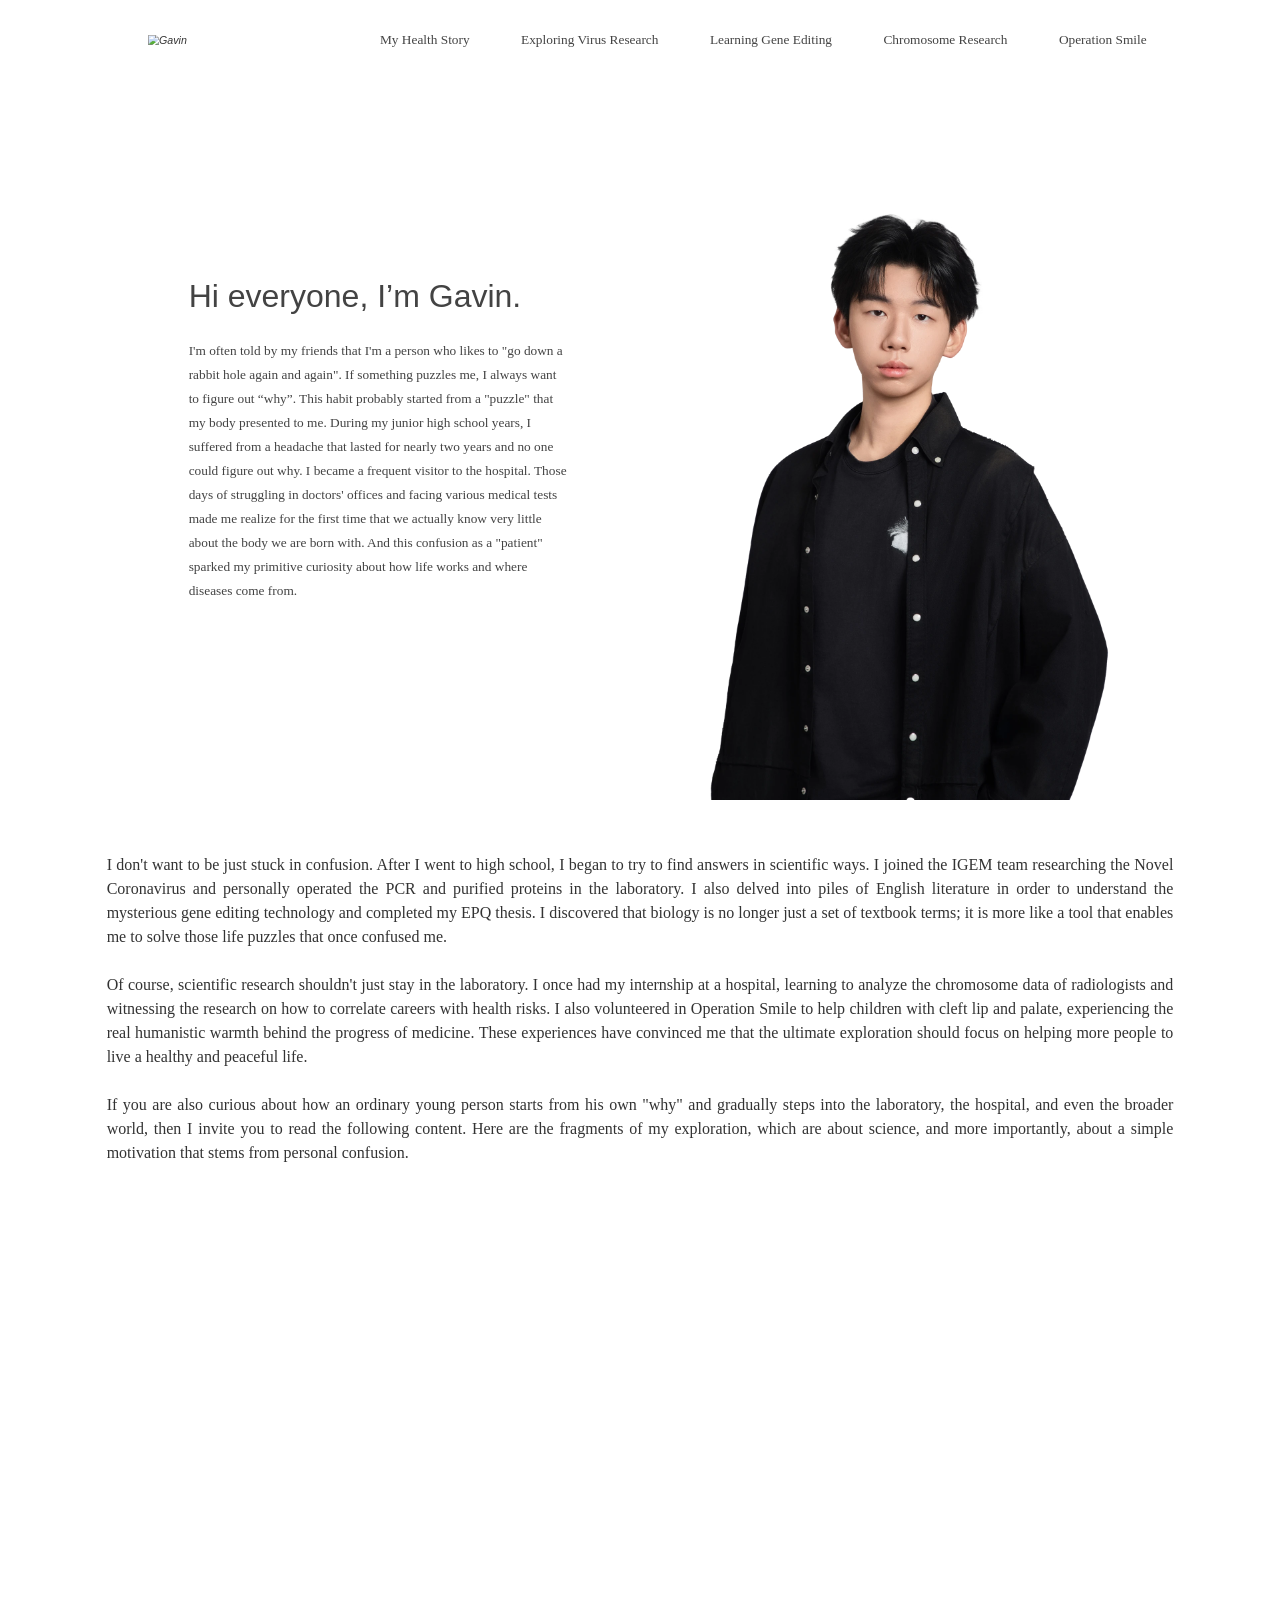
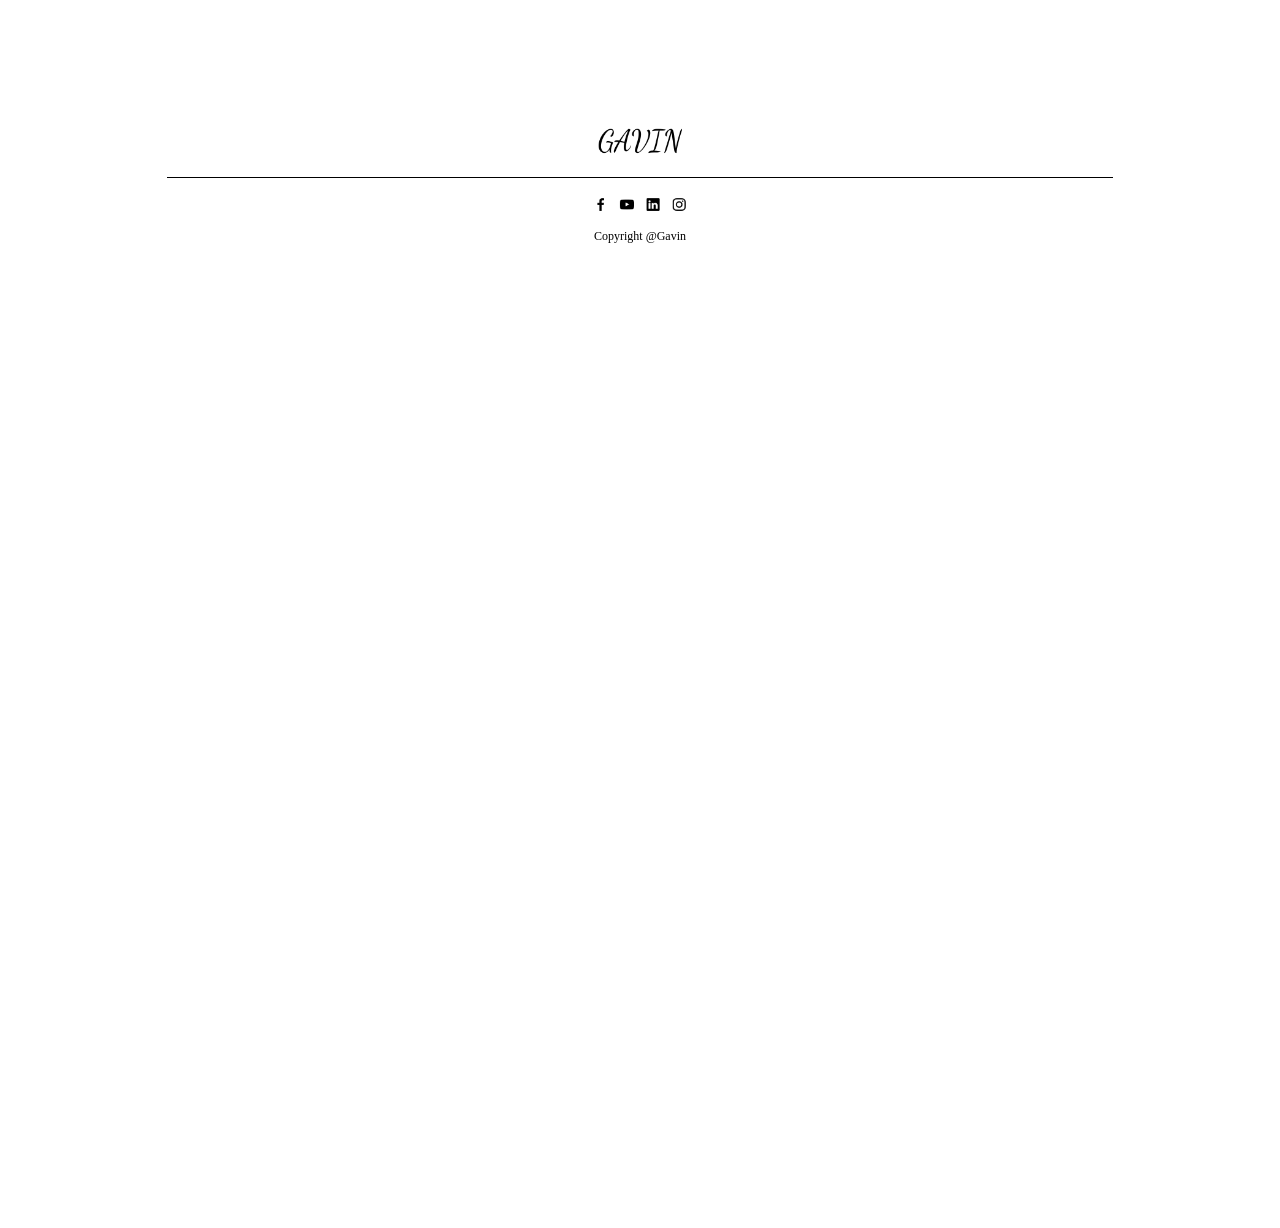
==== index.html @ e710f6bb "Add files via upload" ====
<!DOCTYPE html>
<html lang="en">
<head>
  <meta charset="UTF-8">
  <meta name="viewport" content="width=device-width, initial-scale=1.0">
  <title>Gavin</title>
  <link rel="icon" type="image/png" href="/home/instagram.webp">
  <!-- 预连接到 Google Fonts -->
  <script type="module" crossorigin src="/js/index-641023f5.js"></script>
  <link rel="modulepreload" crossorigin href="/js/vue-b065e30f.js">
  <link rel="modulepreload" crossorigin href="/js/vue-router-7a1c4c9d.js">
  <link rel="stylesheet" href="/css/index-eaa90bad.css">
</head>
<body>
  <div id="app"></div>
  
</body>
</html>
---- css/index-eaa90bad.css ----
.navigation[data-v-a6f86ab6]{position:fixed;top:0;left:0;right:0;z-index:1000;background:rgba(255,255,255,.95);-webkit-backdrop-filter:blur(10px);backdrop-filter:blur(10px);background:#fff;transition:box-shadow .3s ease;height:120px;min-height:80px}.navigation.scrolled[data-v-a6f86ab6]{box-shadow:0 2px 10px #0000001a}.nav-container[data-v-a6f86ab6]{margin:0 auto;padding:0 200px;display:flex;justify-content:space-between;align-items:center;height:100%}.logo[data-v-a6f86ab6]{display:flex;justify-content:center;align-items:center;width:103px}.logo a[data-v-a6f86ab6]{font-style:italic;line-height:100%;color:#333;display:inline-block;word-break:break-all}.logo img[data-v-a6f86ab6]{width:100%;height:auto}.nav-menu[data-v-a6f86ab6]{display:flex;list-style:none;min-width:1150px;gap:40px;margin:0;padding:0;justify-content:space-between}.nav-menu li a[data-v-a6f86ab6],.nav-menu li router-link[data-v-a6f86ab6]{font-family:Roboto;font-weight:400;font-size:20px;color:#434343;text-align:left;font-style:normal;text-transform:none}.nav-menu li a[data-v-a6f86ab6]:hover,.nav-menu li router-link[data-v-a6f86ab6]:hover,.nav-menu li a.router-link-active[data-v-a6f86ab6],.nav-menu li router-link.router-link-active[data-v-a6f86ab6]{color:#333}.hamburger[data-v-a6f86ab6]{display:none;flex-direction:column;justify-content:center;align-items:center;cursor:pointer;gap:5px;width:30px;height:24px;position:relative}.hamburger span[data-v-a6f86ab6]{width:25px;height:2px;background:#333;display:block;position:absolute}.hamburger span[data-v-a6f86ab6]:nth-child(1){top:0}.hamburger span[data-v-a6f86ab6]:nth-child(2){top:50%;transform:translateY(-50%)}.hamburger span[data-v-a6f86ab6]:nth-child(3){bottom:0}.hamburger.active span[data-v-a6f86ab6]:nth-child(1){top:50%;transform:translateY(-50%) rotate(45deg)}.hamburger.active span[data-v-a6f86ab6]:nth-child(2){opacity:0}.hamburger.active span[data-v-a6f86ab6]:nth-child(3){bottom:50%;transform:translateY(50%) rotate(-45deg)}.footer[data-v-b1dce762]{position:relative;background:white;height:300px;text-align:center;z-index:1;justify-content:center;align-items:center;display:flex}.footer-container[data-v-b1dce762]{width:1500px;margin:0 auto;padding:0 40px;text-align:center;display:flex;justify-items:center;align-items:center;flex-direction:column}.footer-title[data-v-b1dce762]{font-family:Playfair Display,serif;font-size:48px;font-weight:400;font-style:italic;color:#333;letter-spacing:2px}.footer-icon[data-v-b1dce762]{width:125px}.footer-line[data-v-b1dce762]{height:1px;padding:0 200px;background-color:#000;margin:28px 0;width:100%}.social-links[data-v-b1dce762]{display:flex;justify-content:center;gap:0;margin-bottom:30px}.social-link[data-v-b1dce762]{width:40px;height:40px;display:flex;align-items:center;justify-content:center;color:#666;border-radius:50%}.social-link img[data-v-b1dce762]{width:24px;height:24px}.social-link[data-v-b1dce762]:hover{color:#333;transform:translateY(-3px)}.copyright[data-v-b1dce762]{font-family:Microsoft YaHei,PingFang SC,Hiragino Sans GB,Helvetica Neue,Arial,sans-serif;font-weight:500;font-size:18px;font-family:Times New Roman,serif;line-height:32px;color:#000;margin-top:20px}*{margin:0;padding:0;box-sizing:border-box}body{font-family:Roboto,sans-serif;color:#333;overflow-x:hidden}#app{width:100%}.main-content{margin-top:120px}:root{--primary-color: #333;--secondary-color: #666;--accent-color: #0066ff;--light-bg: #f8f8f8;--white: #ffffff}html{scroll-behavior:smooth;overflow-x:hidden;overscroll-behavior:none}body{margin:0;padding:0;font-family:Roboto,sans-serif;-webkit-font-smoothing:antialiased;-moz-osx-font-smoothing:grayscale;overflow-x:hidden;-webkit-overflow-scrolling:touch;overscroll-behavior:none}h1,h2,h3{font-family:Playfair Display,serif}a{text-decoration:none;color:inherit}img{max-width:100%;height:auto;display:block}.container{max-width:1200px;margin:0 auto;padding:0 20px}.section{padding:80px 0}
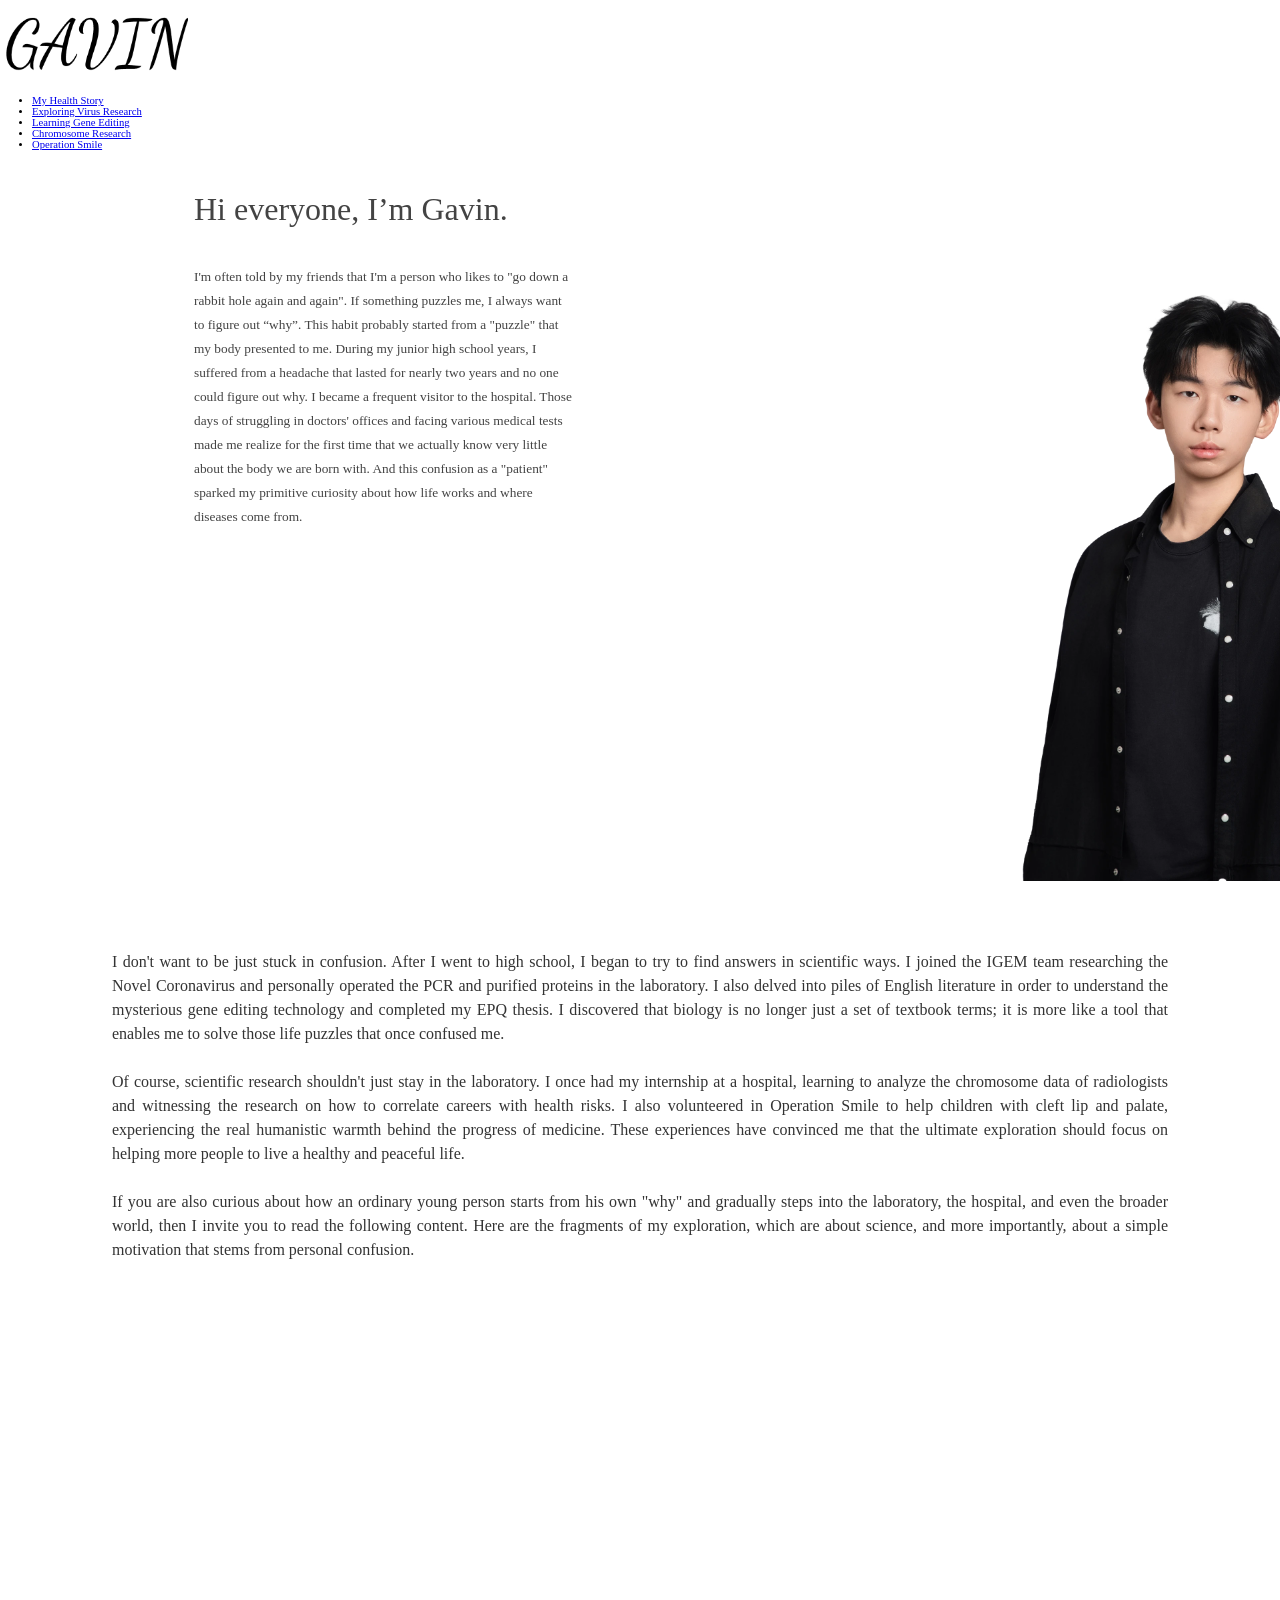
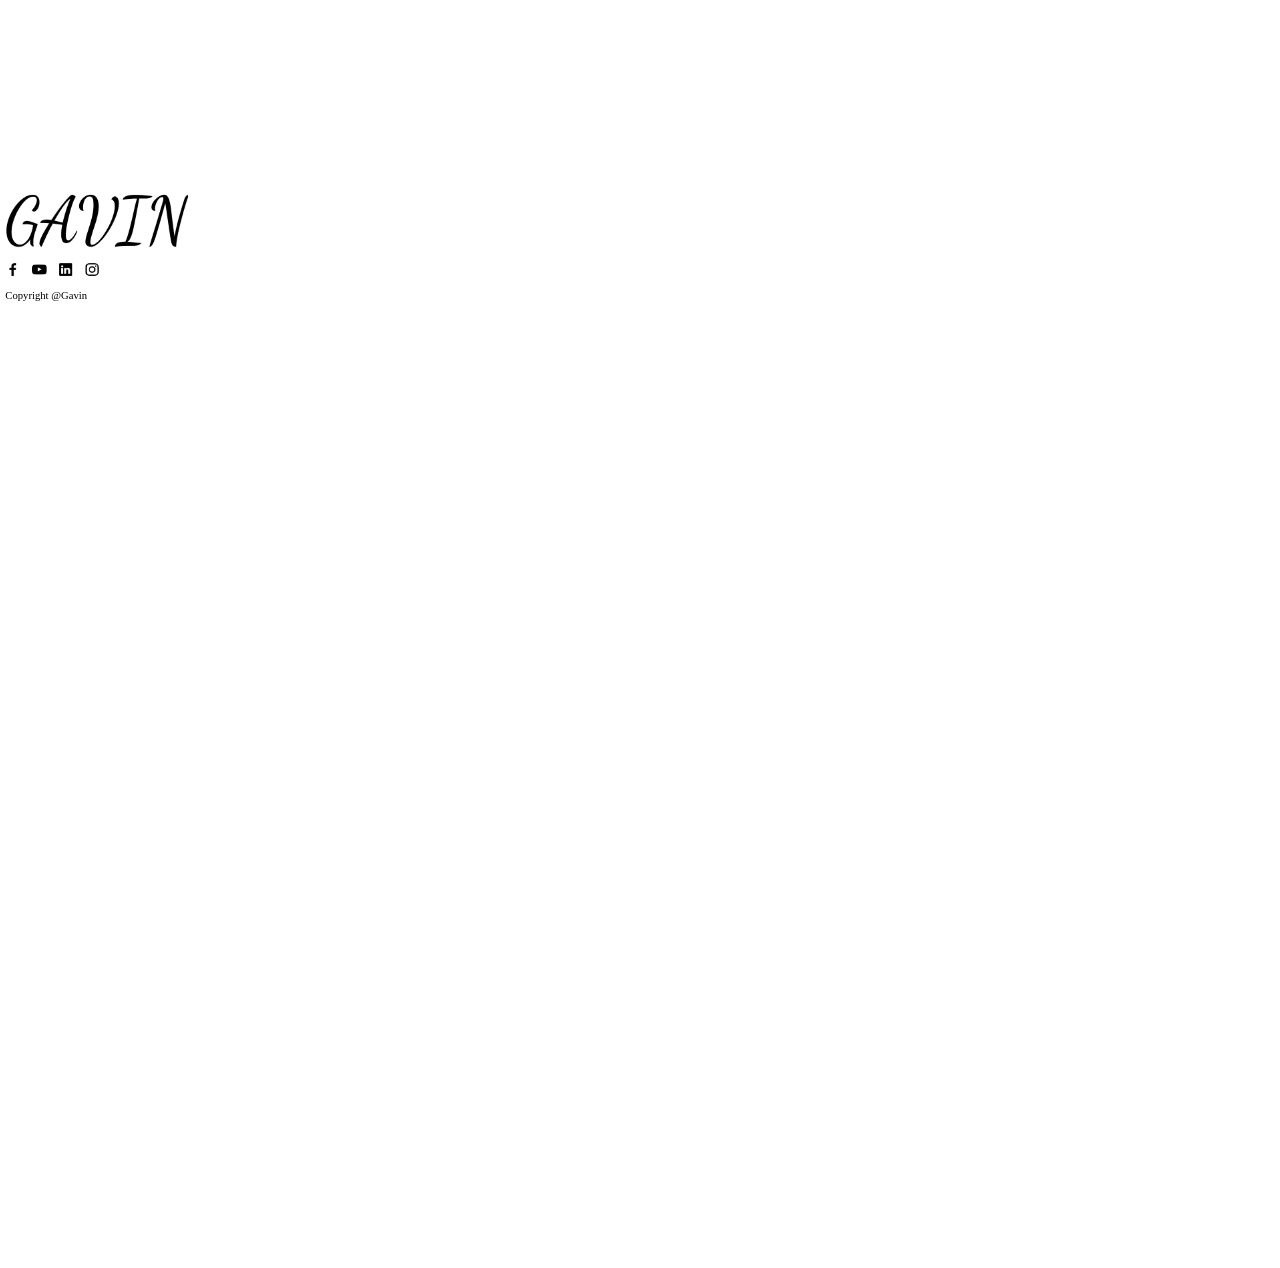
==== commit 8d47099b: "Add files via upload" ====
--- a/index.html
+++ b/index.html
@@ -6,10 +6,10 @@
   <title>Gavin</title>
   <link rel="icon" type="image/png" href="/home/instagram.webp">
   <!-- 预连接到 Google Fonts -->
-  <script type="module" crossorigin src="/js/index-641023f5.js"></script>
+  <script type="module" crossorigin src="/js/index-5cea4287.js"></script>
   <link rel="modulepreload" crossorigin href="/js/vue-b065e30f.js">
   <link rel="modulepreload" crossorigin href="/js/vue-router-7a1c4c9d.js">
-  <link rel="stylesheet" href="/css/index-eaa90bad.css">
+  <link rel="stylesheet" href="/css/index-52e96783.css">
 </head>
 <body>
   <div id="app"></div>
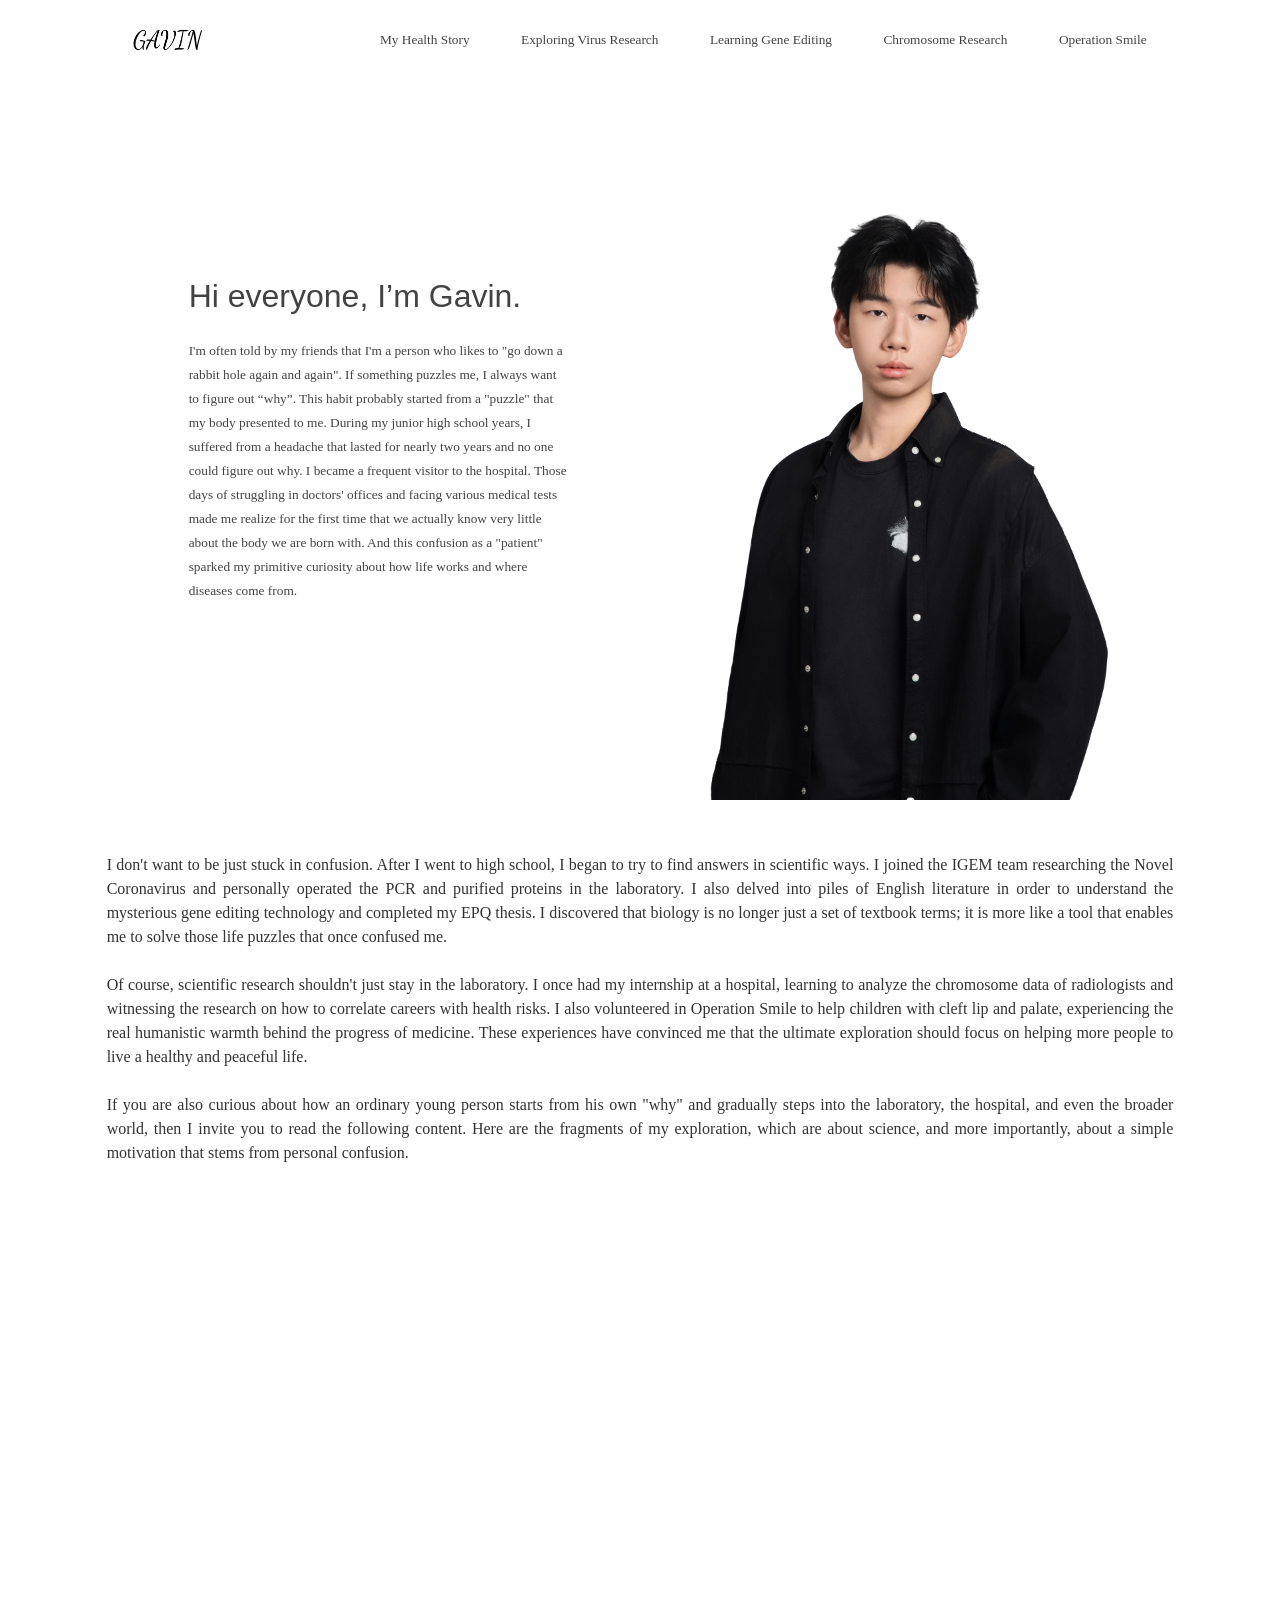
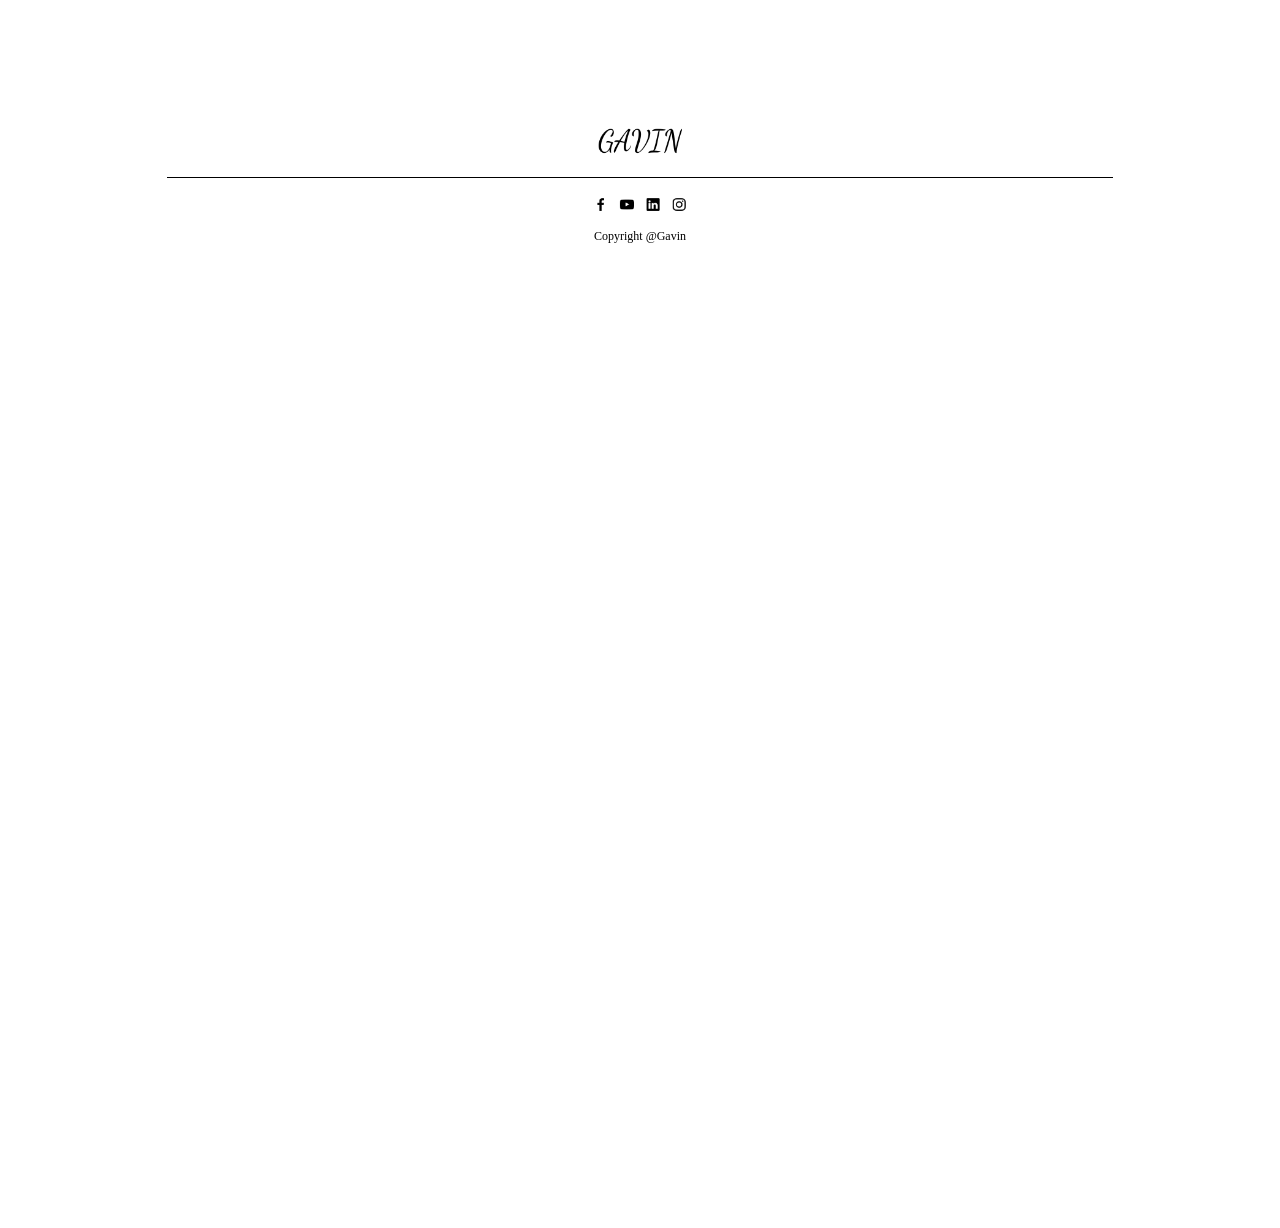
==== commit 98818d78: "Add files via upload" ====
--- a/index.html
+++ b/index.html
@@ -6,7 +6,7 @@
   <title>Gavin</title>
   <link rel="icon" type="image/png" href="/home/instagram.webp">
   <!-- 预连接到 Google Fonts -->
-  <script type="module" crossorigin src="/js/index-5cea4287.js"></script>
+  <script type="module" crossorigin src="/js/index-c4c22520.js"></script>
   <link rel="modulepreload" crossorigin href="/js/vue-b065e30f.js">
   <link rel="modulepreload" crossorigin href="/js/vue-router-7a1c4c9d.js">
   <link rel="stylesheet" href="/css/index-52e96783.css">
--- a/css/index-52e96783.css
+++ b/css/index-52e96783.css
@@ -0,0 +1 @@
+.navigation[data-v-557d73b3]{position:fixed;top:0;left:0;right:0;z-index:1000;background:rgba(255,255,255,.95);-webkit-backdrop-filter:blur(10px);backdrop-filter:blur(10px);background:#fff;transition:box-shadow .3s ease;height:120px;min-height:80px}.navigation.scrolled[data-v-557d73b3]{box-shadow:0 2px 10px #0000001a}.nav-container[data-v-557d73b3]{margin:0 auto;padding:0 200px;display:flex;justify-content:space-between;align-items:center;height:100%}.logo[data-v-557d73b3]{display:flex;justify-content:center;align-items:center;width:103px}.logo a[data-v-557d73b3]{font-style:italic;line-height:100%;color:#333;display:inline-block;word-break:break-all}.logo img[data-v-557d73b3]{width:100%;height:auto}.nav-menu[data-v-557d73b3]{display:flex;list-style:none;min-width:1150px;gap:40px;margin:0;padding:0;justify-content:space-between}.nav-menu li a[data-v-557d73b3],.nav-menu li router-link[data-v-557d73b3]{font-family:Roboto;font-weight:400;font-size:20px;color:#434343;text-align:left;font-style:normal;text-transform:none}.nav-menu li a[data-v-557d73b3]:hover,.nav-menu li router-link[data-v-557d73b3]:hover,.nav-menu li a.router-link-active[data-v-557d73b3],.nav-menu li router-link.router-link-active[data-v-557d73b3]{color:#333}.hamburger[data-v-557d73b3]{display:none;flex-direction:column;justify-content:center;align-items:center;cursor:pointer;gap:5px;width:30px;height:24px;position:relative}.hamburger span[data-v-557d73b3]{width:25px;height:2px;background:#333;display:block;position:absolute}.hamburger span[data-v-557d73b3]:nth-child(1){top:0}.hamburger span[data-v-557d73b3]:nth-child(2){top:50%;transform:translateY(-50%)}.hamburger span[data-v-557d73b3]:nth-child(3){bottom:0}.hamburger.active span[data-v-557d73b3]:nth-child(1){top:50%;transform:translateY(-50%) rotate(45deg)}.hamburger.active span[data-v-557d73b3]:nth-child(2){opacity:0}.hamburger.active span[data-v-557d73b3]:nth-child(3){bottom:50%;transform:translateY(50%) rotate(-45deg)}.footer[data-v-b1dce762]{position:relative;background:white;height:300px;text-align:center;z-index:1;justify-content:center;align-items:center;display:flex}.footer-container[data-v-b1dce762]{width:1500px;margin:0 auto;padding:0 40px;text-align:center;display:flex;justify-items:center;align-items:center;flex-direction:column}.footer-title[data-v-b1dce762]{font-family:Playfair Display,serif;font-size:48px;font-weight:400;font-style:italic;color:#333;letter-spacing:2px}.footer-icon[data-v-b1dce762]{width:125px}.footer-line[data-v-b1dce762]{height:1px;padding:0 200px;background-color:#000;margin:28px 0;width:100%}.social-links[data-v-b1dce762]{display:flex;justify-content:center;gap:0;margin-bottom:30px}.social-link[data-v-b1dce762]{width:40px;height:40px;display:flex;align-items:center;justify-content:center;color:#666;border-radius:50%}.social-link img[data-v-b1dce762]{width:24px;height:24px}.social-link[data-v-b1dce762]:hover{color:#333;transform:translateY(-3px)}.copyright[data-v-b1dce762]{font-family:Microsoft YaHei,PingFang SC,Hiragino Sans GB,Helvetica Neue,Arial,sans-serif;font-weight:500;font-size:18px;font-family:Times New Roman,serif;line-height:32px;color:#000;margin-top:20px}*{margin:0;padding:0;box-sizing:border-box}body{font-family:Roboto,sans-serif;color:#333;overflow-x:hidden}#app{width:100%}.main-content{margin-top:120px}:root{--primary-color: #333;--secondary-color: #666;--accent-color: #0066ff;--light-bg: #f8f8f8;--white: #ffffff}html{scroll-behavior:smooth;overflow-x:hidden;overscroll-behavior:none}body{margin:0;padding:0;font-family:Roboto,sans-serif;-webkit-font-smoothing:antialiased;-moz-osx-font-smoothing:grayscale;overflow-x:hidden;-webkit-overflow-scrolling:touch;overscroll-behavior:none}h1,h2,h3{font-family:Playfair Display,serif}a{text-decoration:none;color:inherit}img{max-width:100%;height:auto;display:block}.container{max-width:1200px;margin:0 auto;padding:0 20px}.section{padding:80px 0}
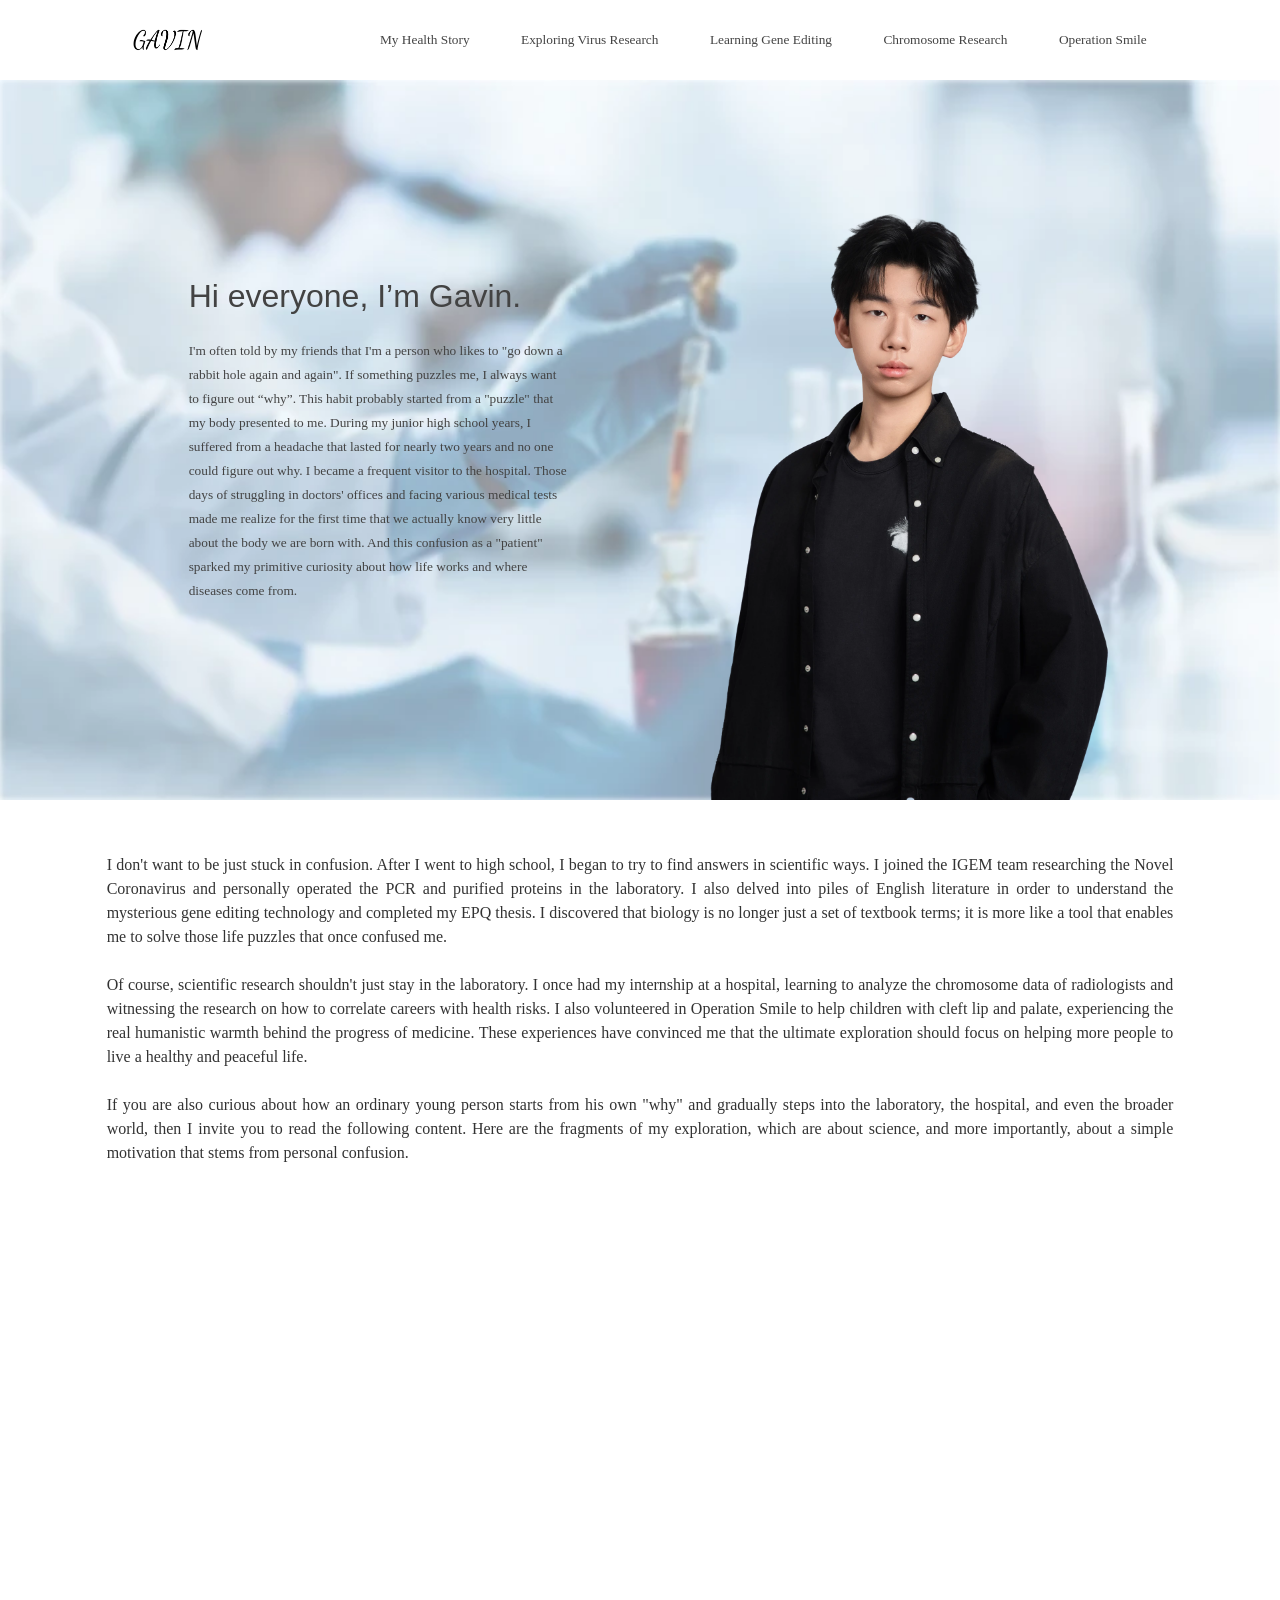
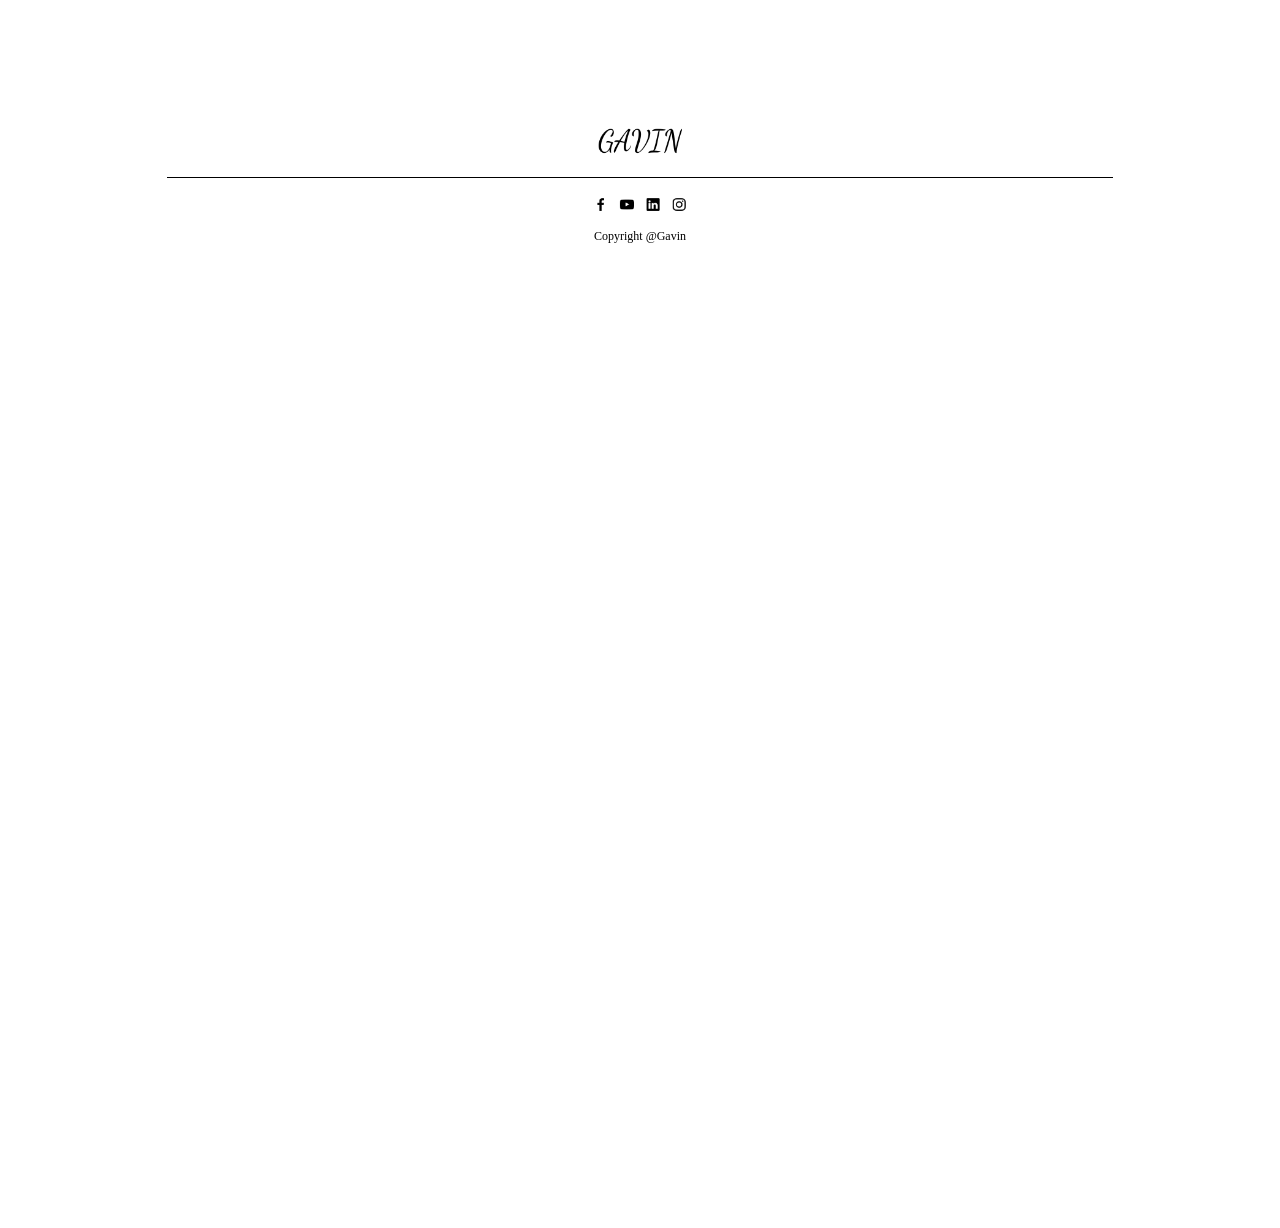
==== commit c768f79e: "Add files via upload" ====
--- a/index.html
+++ b/index.html
@@ -6,7 +6,7 @@
   <title>Gavin</title>
   <link rel="icon" type="image/png" href="/home/instagram.webp">
   <!-- 预连接到 Google Fonts -->
-  <script type="module" crossorigin src="/js/index-c4c22520.js"></script>
+  <script type="module" crossorigin src="/js/index-7d6bcf66.js"></script>
   <link rel="modulepreload" crossorigin href="/js/vue-b065e30f.js">
   <link rel="modulepreload" crossorigin href="/js/vue-router-7a1c4c9d.js">
   <link rel="stylesheet" href="/css/index-52e96783.css">
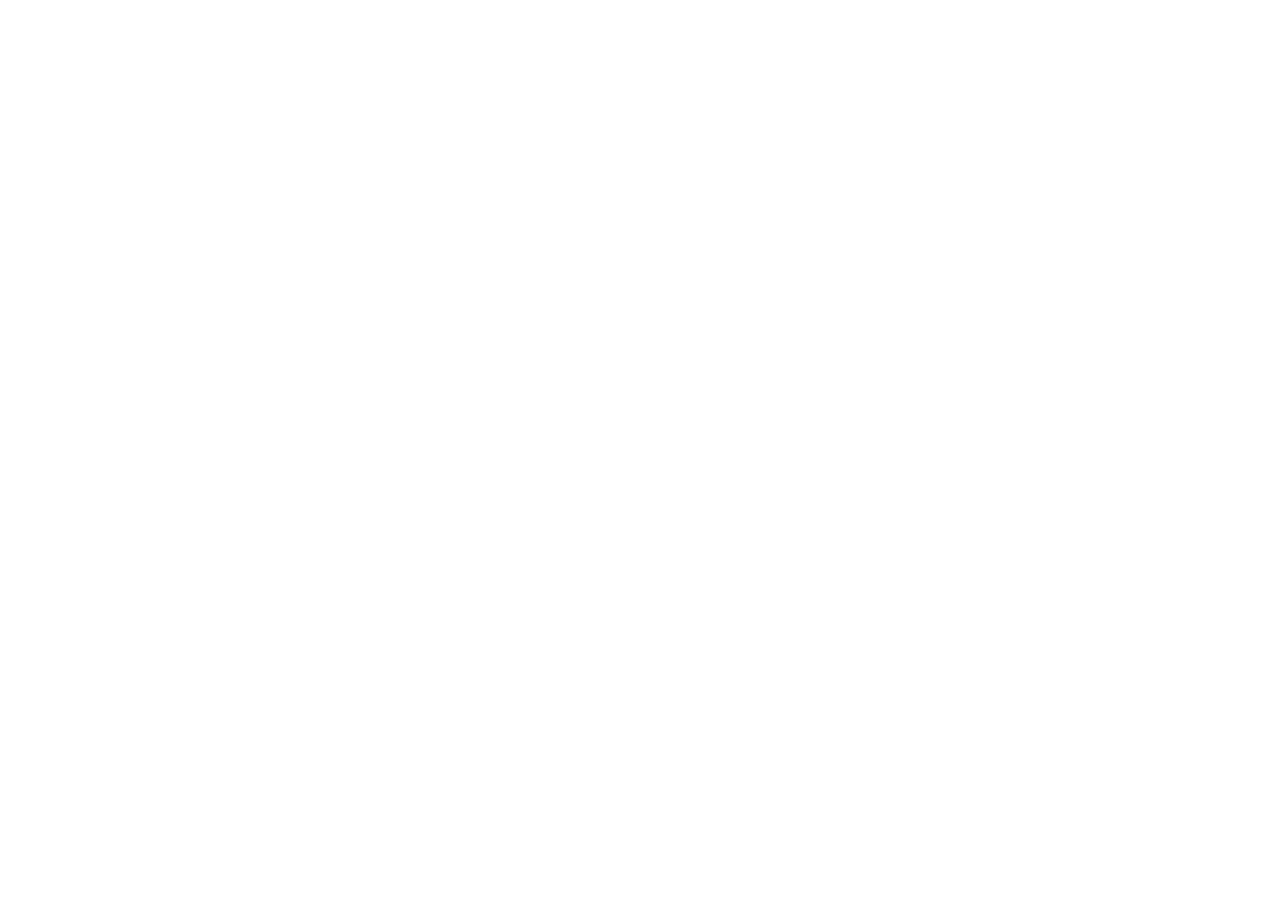
==== commit adfd930f: "Add files via upload" ====
--- a/index.html
+++ b/index.html
@@ -6,10 +6,10 @@
   <title>Gavin</title>
   <link rel="icon" type="image/png" href="/home/instagram.webp">
   <!-- 预连接到 Google Fonts -->
-  <script type="module" crossorigin src="/js/index-7d6bcf66.js"></script>
+  <script type="module" crossorigin src="/js/index-6a78bd73.js"></script>
   <link rel="modulepreload" crossorigin href="/js/vue-b065e30f.js">
   <link rel="modulepreload" crossorigin href="/js/vue-router-7a1c4c9d.js">
-  <link rel="stylesheet" href="/css/index-52e96783.css">
+  <link rel="stylesheet" href="/css/index-ac591994.css">
 </head>
 <body>
   <div id="app"></div>
--- a/css/index-ac591994.css
+++ b/css/index-ac591994.css
@@ -0,0 +1 @@
+.navigation[data-v-11126232]{position:fixed;top:0;left:0;right:0;z-index:1000;background:rgba(255,255,255,.95);-webkit-backdrop-filter:blur(10px);backdrop-filter:blur(10px);background:#fff;transition:box-shadow .3s ease;height:120px;min-height:80px}.navigation.scrolled[data-v-11126232]{box-shadow:0 2px 10px #0000001a}.nav-container[data-v-11126232]{margin:0 auto;padding:0 200px;display:flex;justify-content:space-between;align-items:center;height:100%}.logo[data-v-11126232]{display:flex;justify-content:center;align-items:center;width:103px}.logo a[data-v-11126232]{font-style:italic;line-height:100%;color:#333;display:inline-block;word-break:break-all}.logo img[data-v-11126232]{width:100%;height:auto}.nav-menu[data-v-11126232]{display:flex;list-style:none;min-width:1150px;gap:40px;margin:0;padding:0;justify-content:space-between}.nav-menu li a[data-v-11126232],.nav-menu li router-link[data-v-11126232]{font-family:Roboto;font-weight:400;font-size:20px;color:#434343;text-align:left;font-style:normal;text-transform:none}.nav-menu li a[data-v-11126232]:hover,.nav-menu li router-link[data-v-11126232]:hover,.nav-menu li a.router-link-active[data-v-11126232],.nav-menu li router-link.router-link-active[data-v-11126232]{color:#333}.hamburger[data-v-11126232]{display:none;flex-direction:column;justify-content:center;align-items:center;cursor:pointer;gap:5px;width:30px;height:24px;position:relative}.hamburger span[data-v-11126232]{width:25px;height:2px;background:#333;display:block;position:absolute}.hamburger span[data-v-11126232]:nth-child(1){top:0}.hamburger span[data-v-11126232]:nth-child(2){top:50%;transform:translateY(-50%)}.hamburger span[data-v-11126232]:nth-child(3){bottom:0}.hamburger.active span[data-v-11126232]:nth-child(1){top:50%;transform:translateY(-50%) rotate(45deg)}.hamburger.active span[data-v-11126232]:nth-child(2){opacity:0}.hamburger.active span[data-v-11126232]:nth-child(3){bottom:50%;transform:translateY(50%) rotate(-45deg)}.footer[data-v-b1dce762]{position:relative;background:white;height:300px;text-align:center;z-index:1;justify-content:center;align-items:center;display:flex}.footer-container[data-v-b1dce762]{width:1500px;margin:0 auto;padding:0 40px;text-align:center;display:flex;justify-items:center;align-items:center;flex-direction:column}.footer-title[data-v-b1dce762]{font-family:Playfair Display,serif;font-size:48px;font-weight:400;font-style:italic;color:#333;letter-spacing:2px}.footer-icon[data-v-b1dce762]{width:125px}.footer-line[data-v-b1dce762]{height:1px;padding:0 200px;background-color:#000;margin:28px 0;width:100%}.social-links[data-v-b1dce762]{display:flex;justify-content:center;gap:0;margin-bottom:30px}.social-link[data-v-b1dce762]{width:40px;height:40px;display:flex;align-items:center;justify-content:center;color:#666;border-radius:50%}.social-link img[data-v-b1dce762]{width:24px;height:24px}.social-link[data-v-b1dce762]:hover{color:#333;transform:translateY(-3px)}.copyright[data-v-b1dce762]{font-family:Microsoft YaHei,PingFang SC,Hiragino Sans GB,Helvetica Neue,Arial,sans-serif;font-weight:500;font-size:18px;font-family:Times New Roman,serif;line-height:32px;color:#000;margin-top:20px}*{margin:0;padding:0;box-sizing:border-box}body{font-family:Roboto,sans-serif;color:#333;overflow-x:hidden}#app{width:100%}.main-content{margin-top:120px}:root{--primary-color: #333;--secondary-color: #666;--accent-color: #0066ff;--light-bg: #f8f8f8;--white: #ffffff}html{scroll-behavior:smooth;overflow-x:hidden;overscroll-behavior:none}body{margin:0;padding:0;font-family:Roboto,sans-serif;-webkit-font-smoothing:antialiased;-moz-osx-font-smoothing:grayscale;overflow-x:hidden;-webkit-overflow-scrolling:touch;overscroll-behavior:none}h1,h2,h3{font-family:Playfair Display,serif}a{text-decoration:none;color:inherit}img{max-width:100%;height:auto;display:block}.container{max-width:1200px;margin:0 auto;padding:0 20px}.section{padding:80px 0}
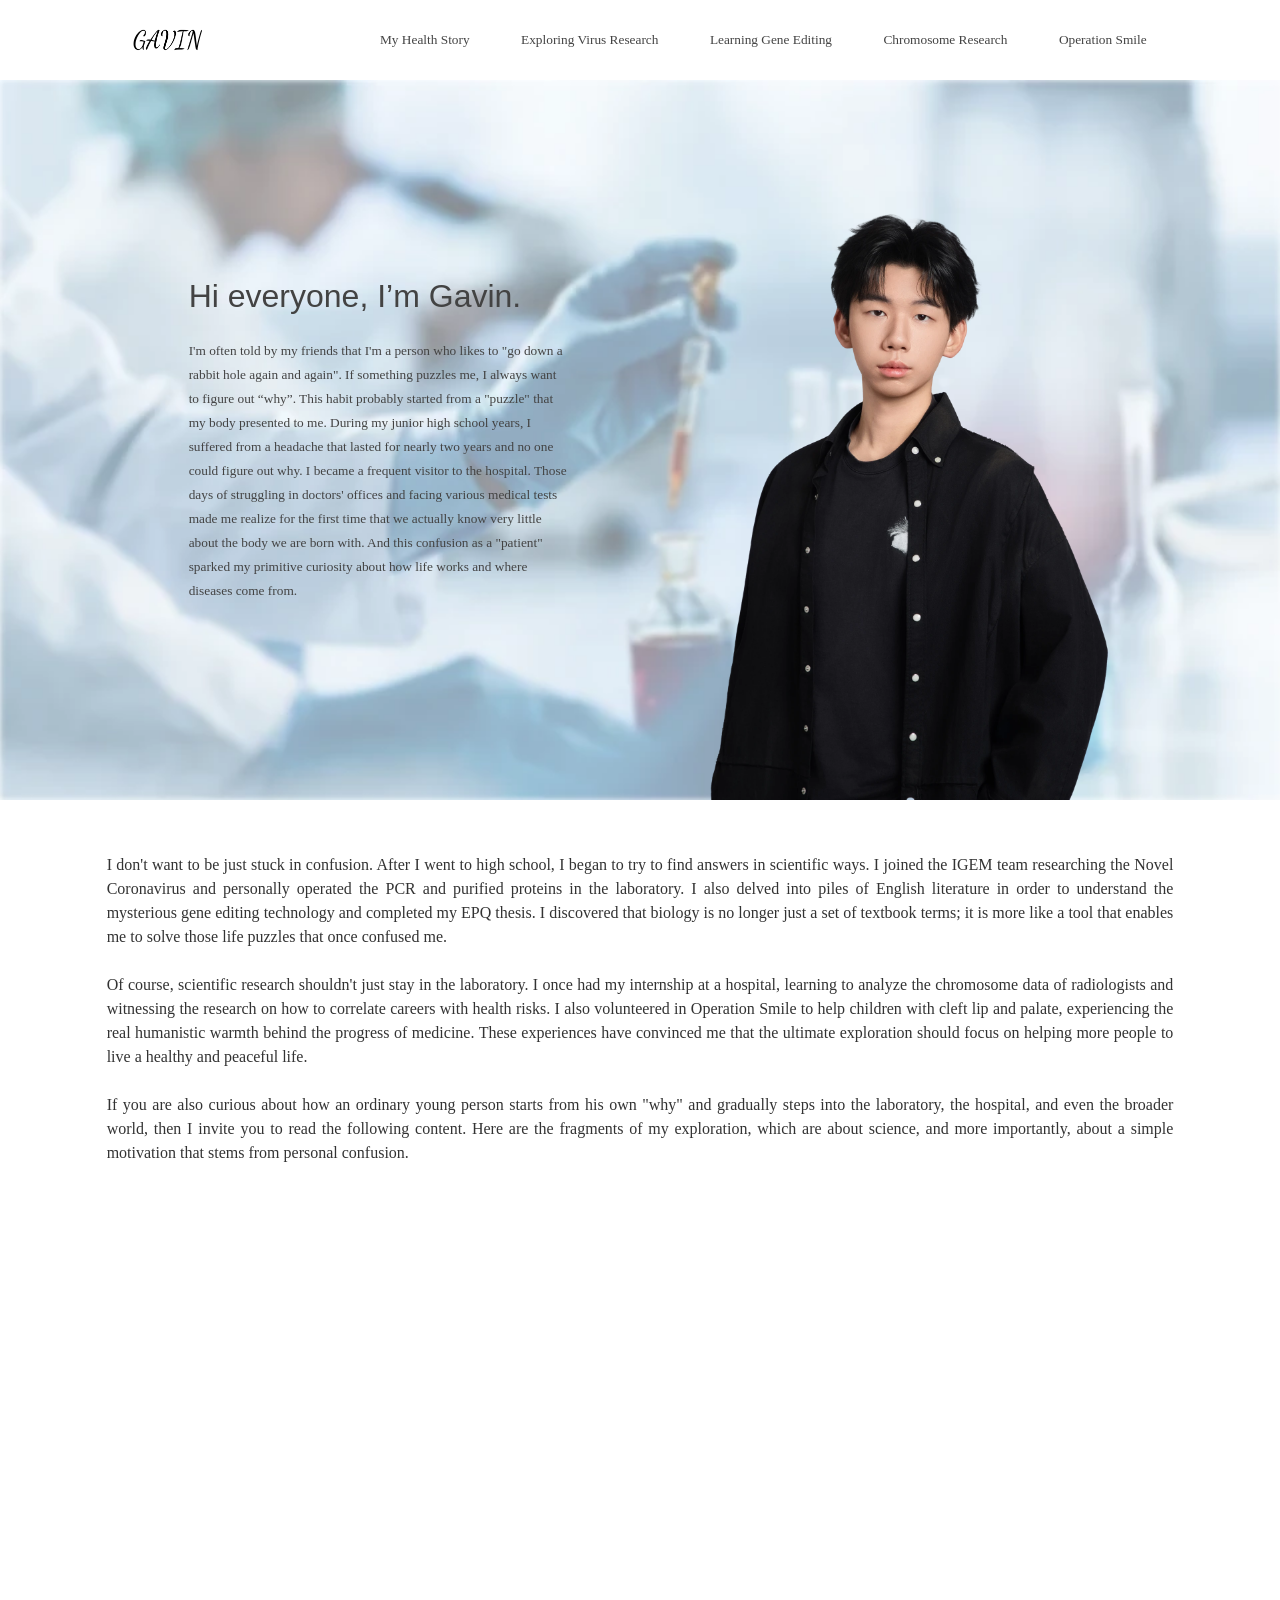
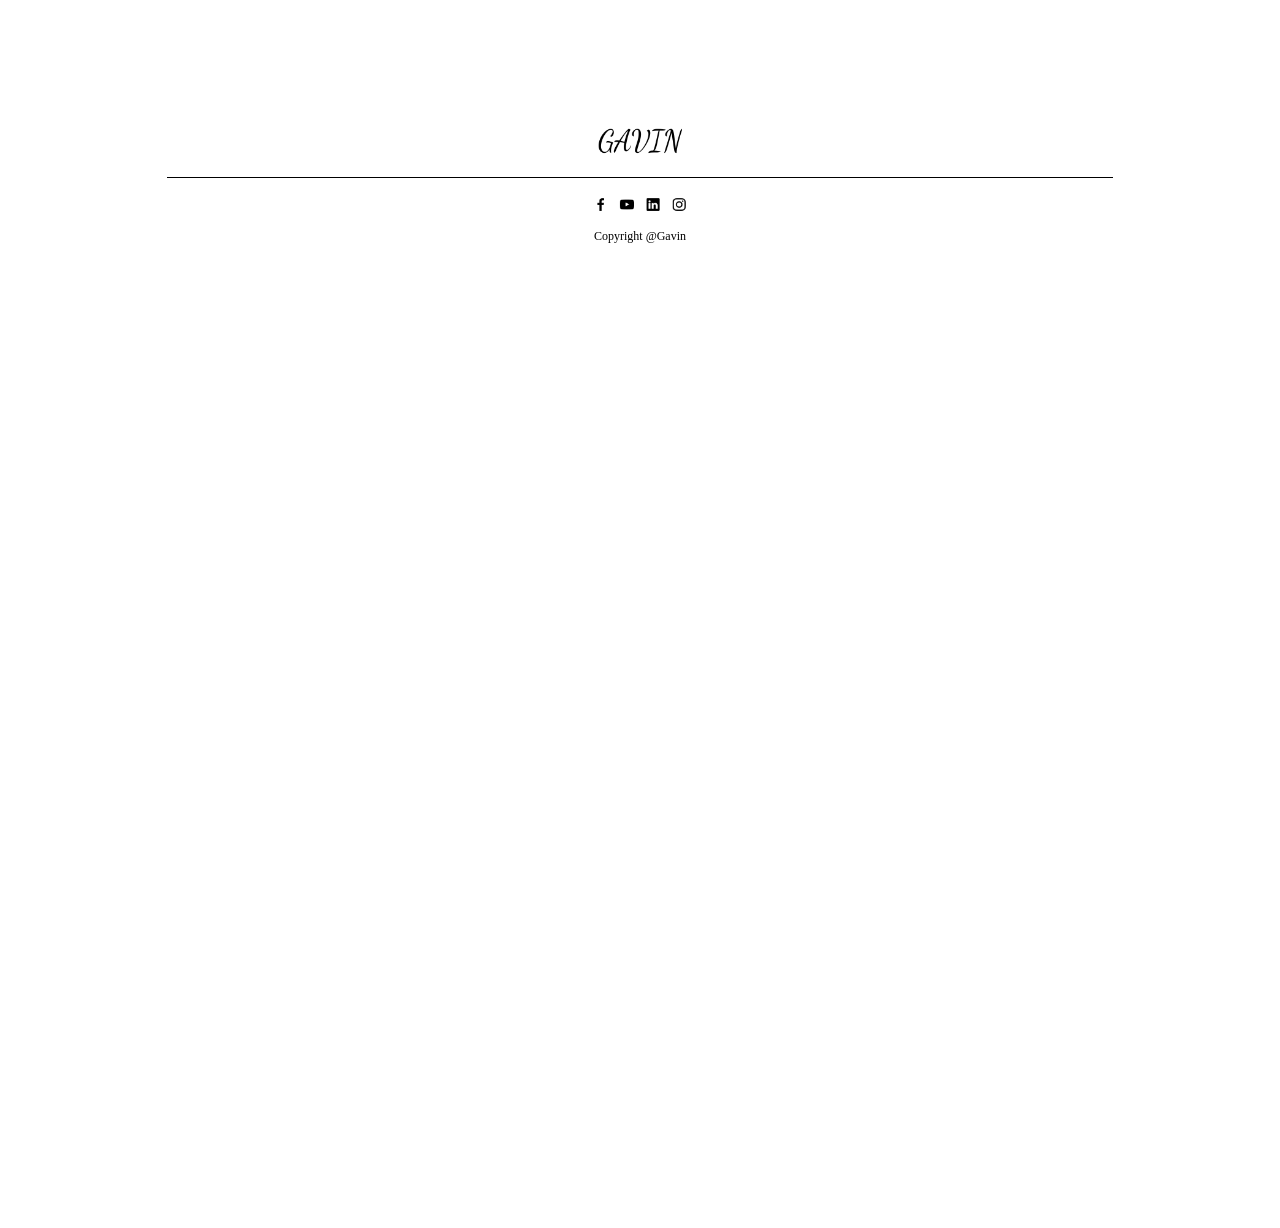
==== commit 25d946dc: "Add files via upload" ====
--- a/index.html
+++ b/index.html
@@ -6,7 +6,7 @@
   <title>Gavin</title>
   <link rel="icon" type="image/png" href="/home/instagram.webp">
   <!-- 预连接到 Google Fonts -->
-  <script type="module" crossorigin src="/js/index-6a78bd73.js"></script>
+  <script type="module" crossorigin src="/js/index-9c943529.js"></script>
   <link rel="modulepreload" crossorigin href="/js/vue-b065e30f.js">
   <link rel="modulepreload" crossorigin href="/js/vue-router-7a1c4c9d.js">
   <link rel="stylesheet" href="/css/index-ac591994.css">
